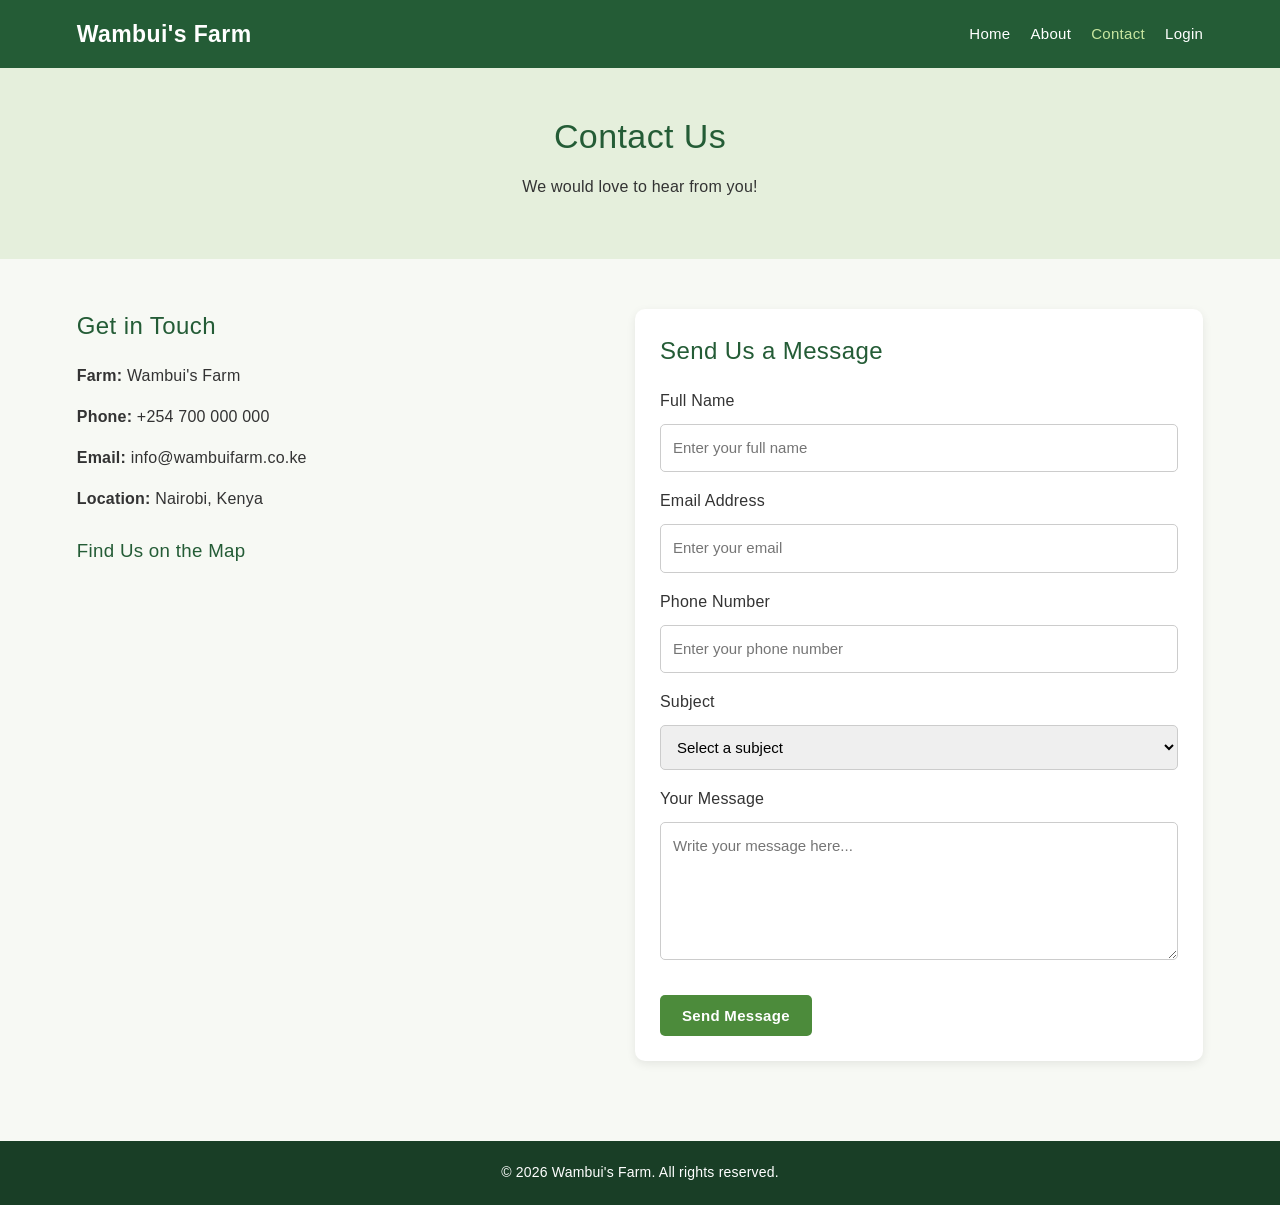
==== contact.html @ 52a6419a "my farm project" ====
<!DOCTYPE html>
<html lang="en">
<head>
    <meta charset="UTF-8">
    <meta name="viewport" content="width=device-width, initial-scale=1.0">
    <title>Wambui's Farm | Contact</title>
    <link rel="stylesheet" href="style.css">
</head>
<body>

    <!-- Navigation Bar -->
    <nav class="navbar">
        <h2> Wambui's Farm</h2>
        <ul>
            <li><a href="index.html">Home</a></li>
            <li><a href="about.html">About</a></li>
            <li><a href="contact.html" class="active">Contact</a></li>
            <li><a href="login.html">Login</a></li>
        </ul>
    </nav>

    <!-- Page Heading -->
    <section class="page-header">
        <h1>Contact Us</h1>
        <p>We would love to hear from you!</p>
    </section>

    <!-- Contact Information and Form -->
    <section class="section contact-container">

        <!-- Contact Details and Map -->
        <div class="contact-info">
            <h2>Get in Touch</h2>

            <p><strong>Farm:</strong> Wambui's Farm</p>
            <p><strong>Phone:</strong> +254 700 000 000</p>
            <p><strong>Email:</strong> info@wambuifarm.co.ke</p>
            <p><strong>Location:</strong> Nairobi, Kenya</p>

            <h3>Find Us on the Map</h3>

            <iframe
                src="https://maps.google.com/maps?q=Nairobi%2C%20Kenya&z=12&output=embed"
                title="Google Map showing Nairobi, Kenya"
                width="100%"
                height="300"
                style="border: 0;"
                loading="lazy"
                allowfullscreen>
            </iframe>
        </div>

        <!-- Contact Form -->
        <div class="contact-form">
            <h2>Send Us a Message</h2>

            <form action="#" method="post">

                <label for="name">Full Name</label>
                <input
                    type="text"
                    id="name"
                    name="name"
                    placeholder="Enter your full name"
                    autocomplete="name"
                    required>

                <label for="email">Email Address</label>
                <input
                    type="email"
                    id="email"
                    name="email"
                    placeholder="Enter your email"
                    autocomplete="email"
                    required>

                <label for="phone">Phone Number</label>
                <input
                    type="tel"
                    id="phone"
                    name="phone"
                    placeholder="Enter your phone number"
                    autocomplete="tel">

                <label for="subject">Subject</label>
                <select id="subject" name="subject" required>
                    <option value="">Select a subject</option>
                    <option value="product">Product Inquiry</option>
                    <option value="order">Place an Order</option>
                    <option value="delivery">Delivery Inquiry</option>
                    <option value="feedback">Feedback</option>
                    <option value="other">Other</option>
                </select>

                <label for="message">Your Message</label>
                <textarea
                    id="message"
                    name="message"
                    rows="5"
                    placeholder="Write your message here..."
                    required></textarea>

                <button type="submit" class="btn">Send Message</button>

            </form>
        </div>

    </section>

    <!-- Footer -->
    <footer>
        <p>&copy; 2026 Wambui's Farm. All rights reserved.</p>
    </footer>

</body>
</html>
---- style.css ----
/* 1. GENERAL */

* {
    margin: 0;
    padding: 0;
    box-sizing: border-box;
}

body {
    font-family: 'Trebuchet MS', sans-serif;
    font-size: 16px;
    font-weight: 400;
    line-height: 1.8;
    letter-spacing: 0.2px;
    color: #333;
    background-color: #f7f9f4;
}

h1, h2, h3 {
    font-family: 'Trebuchet MS', sans-serif;
    line-height: 1.4;
    font-weight: 500;
    letter-spacing: 0.3px;
}

p {
    margin-bottom: 12px;
    line-height: 1.8;
}

img {
    max-width: 100%;
}


/* 2. NAV BAR */

.navbar {
    background-color: #245c36;
    color: white;
    padding: 18px 6%;

    display: flex;
    justify-content: space-between;
    align-items: center;
    flex-wrap: wrap;
    gap: 15px;
}

.navbar h2 {
    font-size: 23px;
    font-weight: 600;
    letter-spacing: 0.4px;
}

.navbar ul {
    list-style: none;
    display: flex;
    gap: 20px;
    flex-wrap: wrap;
}

.navbar a {
    color: white;
    text-decoration: none;
    font-weight: 500;
    font-size: 15px;
    letter-spacing: 0.3px;
    transition: color 0.3s ease;
}

.navbar a:hover,
.navbar a.active {
    color: #c8e6a0;
}


/* 3. BUTTONS */

.btn {
    display: inline-block;
    background-color: #4c8b3b;
    color: white;

    padding: 12px 22px;
    border: none;
    border-radius: 5px;

    text-decoration: none;
    font-family: inherit;
    font-size: 15px;
    font-weight: 600;
    letter-spacing: 0.3px;
    cursor: pointer;
    margin-top: 10px;

    transition: background-color 0.3s ease,
                transform 0.3s ease;
}

.btn:hover {
    background-color: #245c36;
    transform: translateY(-2px);
}


/* 4. HOME HERO IMAGE */

.hero {
    min-height: 420px;

    background:
        linear-gradient(
            rgba(0, 0, 0, 0.5),
            rgba(0, 0, 0, 0.5)
        ),
        url("images/greenhouse.jpg");

    background-size: cover;
    background-position: center;

    color: white;
    text-align: center;
    padding: 120px 20px;
}

.hero h1 {
    font-size: 44px;
    font-weight: 500;
    letter-spacing: 0.5px;
    line-height: 1.3;
    margin-bottom: 18px;
}

.hero p {
    font-size: 20px;
    font-weight: 400;
    letter-spacing: 0.2px;
    line-height: 1.8;
    margin-bottom: 25px;
}


/* 5. GENERAL SECTIONS */

.section {
    padding: 50px 6%;
    text-align: center;
}

.section h2 {
    color: #245c36;
    font-weight: 500;
    letter-spacing: 0.4px;
    margin-bottom: 22px;
}

.page-header {
    background-color: #e5efdc;
    text-align: center;
    padding: 45px 20px;
}

.page-header h1 {
    color: #245c36;
    font-size: 34px;
    font-weight: 500;
    letter-spacing: 0.4px;
    margin-bottom: 12px;
}


/* 6. PRODUCT CARDS */

.products-section {
    background-color: #ffffff;
}

.card-container {
    display: flex;
    justify-content: center;
    align-items: stretch;
    flex-wrap: wrap;
    gap: 25px;
    margin-top: 30px;
}

.card {
    background-color: white;
    width: 260px;
    padding: 15px;
    border-radius: 10px;

    box-shadow: 0 3px 10px rgba(0, 0, 0, 0.1);

    transition: transform 0.3s ease,
                box-shadow 0.3s ease;
}

.card:hover {
    transform: translateY(-5px);
    box-shadow: 0 8px 20px rgba(0, 0, 0, 0.12);
}

.card img {
    width: 100%;
    height: 180px;
    object-fit: cover;
    border-radius: 7px;
}

.card h3 {
    color: #245c36;
    font-weight: 500;
    letter-spacing: 0.3px;
    margin: 12px 0;
}

.card p {
    margin-bottom: 10px;
    line-height: 1.7;
}

.price {
    color: #4c8b3b;
    font-weight: 600;
    letter-spacing: 0.2px;
}


/* 7. NEWSLETTER */

.subscribe {
    background-color: #e5efdc;
}

.subscribe-form {
    margin-top: 20px;
}

.subscribe input {
    width: 250px;
    max-width: 100%;
    padding: 12px;
    margin: 5px;

    border: 1px solid #ccc;
    border-radius: 5px;
}


/* 8. VIDEO SECTION */

.videos-section {
    background-color: #f1f5ed;
}

.video-container {
    display: flex;
    justify-content: center;
    align-items: stretch;
    flex-wrap: wrap;
    gap: 25px;
    margin-top: 30px;
}

.video-card {
    background-color: white;
    width: 320px;
    max-width: 100%;
    padding: 15px;
    border-radius: 10px;

    box-shadow: 0 3px 10px rgba(0, 0, 0, 0.1);
    text-align: left;

    transition: transform 0.3s ease,
                box-shadow 0.3s ease;
}

.video-card:hover {
    transform: translateY(-4px);
    box-shadow: 0 8px 20px rgba(0, 0, 0, 0.12);
}

.video-card iframe {
    display: block;
    width: 100%;
    aspect-ratio: 16 / 9;

    border: none;
    border-radius: 7px;
}

.video-card h3 {
    color: #245c36;
    font-weight: 500;
    letter-spacing: 0.3px;
    margin: 12px 0 8px;
}


/* 9. PROFILE */

.profile {
    display: flex;
    align-items: flex-start;
    gap: 35px;
    text-align: left;
}

.profile img {
    width: 45%;
    max-width: 500px;
    border-radius: 10px;
    object-fit: cover;
}

.profile-content {
    flex: 1;
}

.profile h2 {
    font-weight: 500;
    margin-bottom: 15px;
}

.profile h3 {
    color: #245c36;
    font-weight: 500;
    margin-top: 20px;
    margin-bottom: 8px;
}

.profile ul {
    padding-left: 22px;
    margin-bottom: 15px;
}

.profile li {
    margin-bottom: 6px;
    line-height: 1.7;
}


/* 10. LOGIN */

.login-section {
    padding: 50px 20px;

    display: flex;
    justify-content: center;
    align-items: center;
}

.login-box {
    background-color: white;
    width: 100%;
    max-width: 420px;
    padding: 30px;

    border-radius: 10px;
    box-shadow: 0 3px 15px rgba(0, 0, 0, 0.1);
}

.login-box h2 {
    color: #245c36;
    text-align: center;
    font-weight: 500;
    letter-spacing: 0.3px;
    margin-bottom: 10px;
}

.login-description {
    text-align: center;
    margin-bottom: 20px;
}

.login-box label {
    display: block;
    text-align: left;
    font-weight: 500;
}

.login-box input:not([type="checkbox"]) {
    width: 100%;
    padding: 12px;
    margin: 8px 0 18px;

    border: 1px solid #ccc;
    border-radius: 5px;
    font-family: inherit;
    font-size: 15px;
}

.remember-me {
    display: flex;
    align-items: center;
    gap: 8px;
    margin: 5px 0 15px;
}

.remember-me input {
    margin: 0;
}

.remember-me label {
    font-weight: 400;
}

.login-box .btn {
    width: 100%;
}

.login-note {
    text-align: center;
    margin-top: 20px;
}

.login-note a {
    color: #245c36;
    text-decoration: none;
}

.login-note a:hover {
    text-decoration: underline;
}


/* 11. CONTACT */

.contact-container {
    display: flex;
    align-items: flex-start;
    gap: 40px;
    text-align: left;
}

.contact-info,
.contact-form {
    flex: 1;
    min-width: 0;
}

.contact-info h2,
.contact-form h2 {
    font-weight: 500;
    margin-bottom: 20px;
}

.contact-info p {
    margin-bottom: 12px;
}

.contact-info h3 {
    color: #245c36;
    font-weight: 500;
    margin: 25px 0 12px;
}

.contact-info iframe {
    display: block;
    width: 100%;
    border: none;
    border-radius: 8px;
}

.contact-form {
    background-color: white;
    padding: 25px;
    border-radius: 10px;

    box-shadow: 0 3px 10px rgba(0, 0, 0, 0.08);
}


/* GENERAL FORM FIELDS */

input,
select,
textarea {
    width: 100%;
    padding: 12px;
    margin: 8px 0 15px;

    border: 1px solid #ccc;
    border-radius: 5px;

    font-family: inherit;
    font-size: 15px;
    line-height: 1.5;
}

input:focus,
select:focus,
textarea:focus {
    outline: 2px solid #4c8b3b;
    outline-offset: 1px;
    border-color: #4c8b3b;
}

textarea {
    resize: vertical;
}

form label {
    display: block;
    text-align: left;
    font-weight: 500;
}


/* 12. FOOTER */

footer {
    background-color: #193e26;
    color: white;
    text-align: center;
    padding: 20px;
    margin-top: 30px;
}

footer p {
    margin-bottom: 0;
    line-height: 1.7;
    font-size: 14px;
    letter-spacing: 0.2px;
}


/* 13. RESPONSIVE DESIGN */

@media (max-width: 768px) {

    .navbar {
        flex-direction: column;
        text-align: center;
    }

    .navbar ul {
        justify-content: center;
        gap: 12px;
    }

    .hero {
        padding: 90px 20px;
    }

    .hero h1 {
        font-size: 30px;
        letter-spacing: 0.3px;
    }

    .hero p {
        font-size: 17px;
    }

    .section {
        padding: 35px 5%;
    }

    .section h2 {
        font-size: 25px;
    }

    .page-header h1 {
        font-size: 28px;
    }

    .profile,
    .contact-container {
        flex-direction: column;
    }

    .profile img {
        width: 100%;
        max-width: none;
    }

    .profile-content,
    .contact-info,
    .contact-form {
        width: 100%;
    }

    .card {
        width: 100%;
        max-width: 350px;
    }

    .video-card {
        width: 100%;
        max-width: 450px;
    }

    .subscribe input {
        width: 100%;
        margin: 8px 0;
    }

    .login-box {
        padding: 22px;
    }
}


/* SMALL MOBILE SCREENS */

@media (max-width: 400px) {

    .navbar h2 {
        font-size: 20px;
    }

    .navbar ul {
        gap: 10px;
    }

    .navbar a {
        font-size: 14px;
    }

    .hero h1 {
        font-size: 26px;
    }

    .page-header h1 {
        font-size: 25px;
    }
}
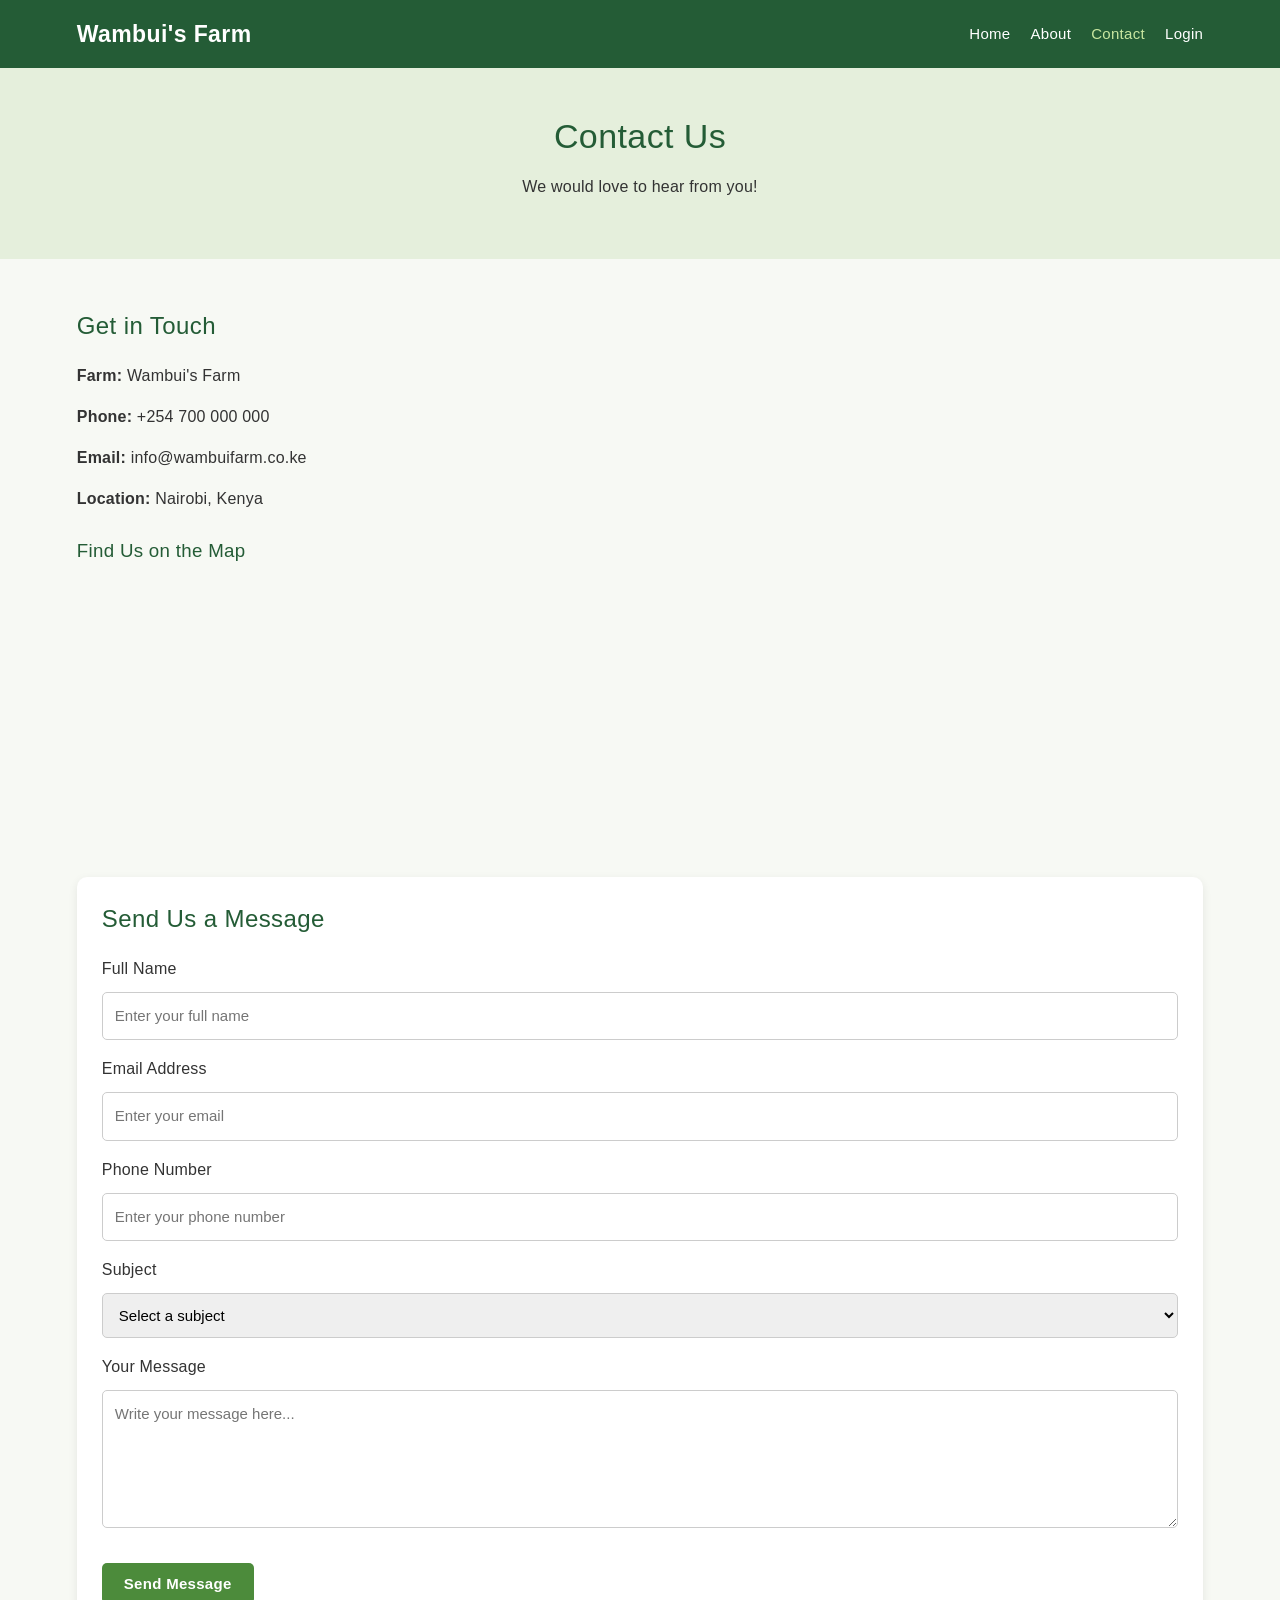
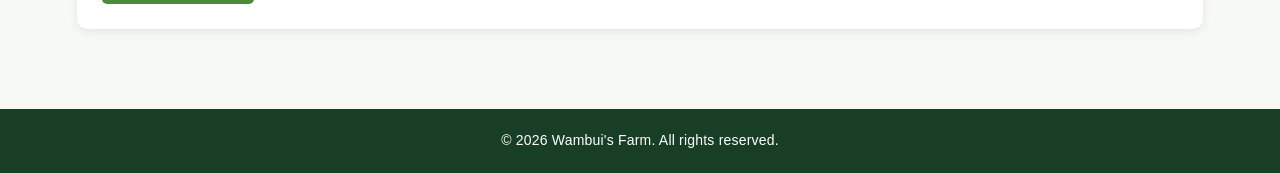
==== commit 4b99c38f: "second commit" ====
--- a/contact.html
+++ b/contact.html
@@ -40,7 +40,7 @@
             <h3>Find Us on the Map</h3>
 
             <iframe
-                src="https://maps.google.com/maps?q=Nairobi%2C%20Kenya&z=12&output=embed"
+                src="https://www.google.com/maps/embed?pb=!1m18!1m12!1m3!1d31917.599828994258!2d37.506971057901474!3d-0.44129710672517514!2m3!1f0!2f0!3f0!3m2!1i1024!2i768!4f13.1!3m3!1m2!1s0x1827cc5c882159a5%3A0xee377023f4d04f37!2sKevote!5e0!3m2!1sen!2ske!4v1792334770408!5m2!1sen!2ske"
                 title="Google Map showing Nairobi, Kenya"
                 width="100%"
                 height="300"
@@ -48,7 +48,7 @@
                 loading="lazy"
                 allowfullscreen>
             </iframe>
-        </div>
+            
 
         <!-- Contact Form -->
         <div class="contact-form">
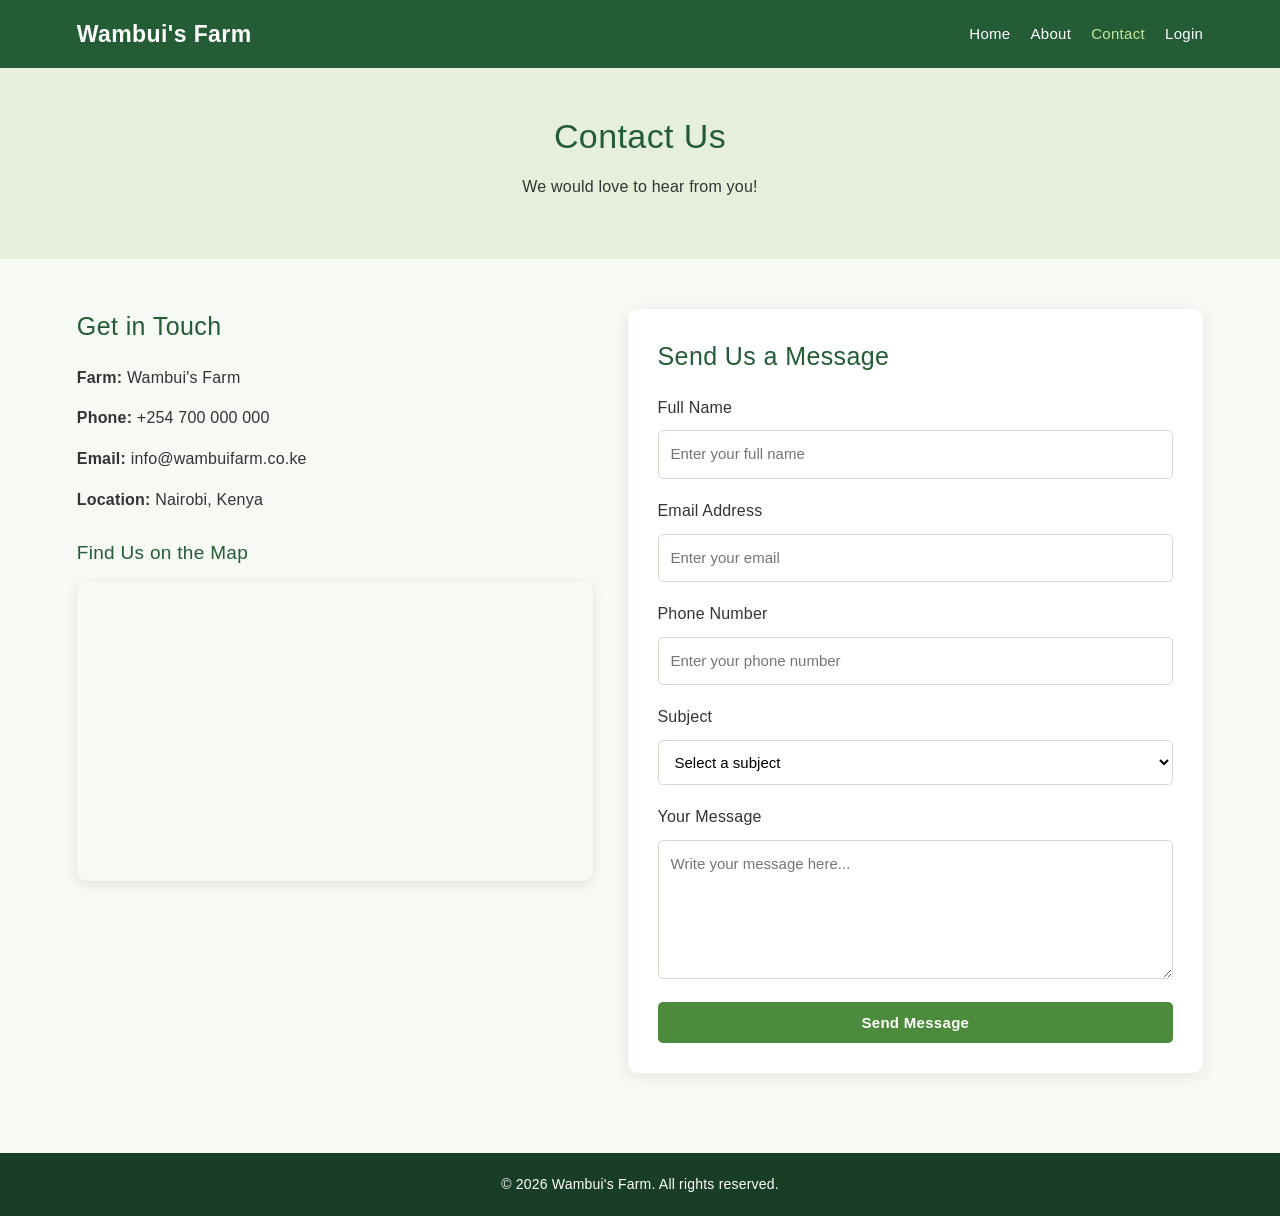
==== commit 4be7400f: "fixing contact page" ====
--- a/contact.html
+++ b/contact.html
@@ -1,3 +1,4 @@
+
 <!DOCTYPE html>
 <html lang="en">
 <head>
@@ -10,7 +11,8 @@
 
     <!-- Navigation Bar -->
     <nav class="navbar">
-        <h2> Wambui's Farm</h2>
+        <h2>Wambui's Farm</h2>
+
         <ul>
             <li><a href="index.html">Home</a></li>
             <li><a href="about.html">About</a></li>
@@ -28,8 +30,9 @@
     <!-- Contact Information and Form -->
     <section class="section contact-container">
 
-        <!-- Contact Details and Map -->
+        <!-- Left Side: Contact Details and Map -->
         <div class="contact-info">
+
             <h2>Get in Touch</h2>
 
             <p><strong>Farm:</strong> Wambui's Farm</p>
@@ -39,19 +42,20 @@
 
             <h3>Find Us on the Map</h3>
 
-            <iframe
-                src="https://www.google.com/maps/embed?pb=!1m18!1m12!1m3!1d31917.599828994258!2d37.506971057901474!3d-0.44129710672517514!2m3!1f0!2f0!3f0!3m2!1i1024!2i768!4f13.1!3m3!1m2!1s0x1827cc5c882159a5%3A0xee377023f4d04f37!2sKevote!5e0!3m2!1sen!2ske!4v1792334770408!5m2!1sen!2ske"
-                title="Google Map showing Nairobi, Kenya"
-                width="100%"
-                height="300"
-                style="border: 0;"
-                loading="lazy"
-                allowfullscreen>
-            </iframe>
-            
+            <div class="map-container">
+                <iframe
+                    src="https://www.google.com/maps/embed?pb=!1m18!1m12!1m3!1d31917.599828994258!2d37.506971057901474!3d-0.44129710672517514!2m3!1f0!2f0!3f0!3m2!1i1024!2i768!4f13.1!3m3!1m2!1s0x1827cc5c882159a5%3A0xee377023f4d04f37!2sKevote!5e0!3m2!1sen!2ske!4v1792334770408!5m2!1sen!2ske"
+                    title="Google Map showing the farm location"
+                    loading="lazy"
+                    allowfullscreen>
+                </iframe>
+            </div>
 
-        <!-- Contact Form -->
+        </div>
+
+        <!-- Right Side: Contact Form -->
         <div class="contact-form">
+
             <h2>Send Us a Message</h2>
 
             <form action="#" method="post">
@@ -100,9 +104,12 @@
                     placeholder="Write your message here..."
                     required></textarea>
 
-                <button type="submit" class="btn">Send Message</button>
+                <button type="submit" class="btn">
+                    Send Message
+                </button>
 
             </form>
+
         </div>
 
     </section>
@@ -113,4 +120,4 @@
     </footer>
 
 </body>
-</html>+</html>
--- a/style.css
+++ b/style.css
@@ -629,3 +629,128 @@
         font-size: 25px;
     }
 }
+
+/* CONTACT PAGE LAYOUT */
+
+.contact-container {
+    display: flex;
+    align-items: stretch;
+    gap: 35px;
+    text-align: left;
+    padding: 50px 6%;
+}
+
+/* Left column */
+.contact-info {
+    flex: 1;
+    min-width: 0;
+}
+
+.contact-info h2,
+.contact-form h2 {
+    color: #245c36;
+    font-size: 25px;
+    font-weight: 500;
+    margin-bottom: 20px;
+}
+
+.contact-info p {
+    margin-bottom: 12px;
+    overflow-wrap: anywhere;
+}
+
+.contact-info h3 {
+    color: #245c36;
+    font-size: 19px;
+    font-weight: 500;
+    margin: 25px 0 15px;
+}
+
+/* Map */
+.map-container {
+    width: 100%;
+    height: 300px;
+    overflow: hidden;
+    border-radius: 10px;
+    box-shadow: 0 3px 12px rgba(0, 0, 0, 0.1);
+}
+
+.map-container iframe {
+    display: block;
+    width: 100%;
+    height: 100%;
+    border: 0;
+}
+
+/* Right column: form */
+.contact-form {
+    flex: 1;
+    min-width: 0;
+    background-color: white;
+    padding: 30px;
+    border-radius: 10px;
+    box-shadow: 0 3px 15px rgba(0, 0, 0, 0.08);
+}
+
+.contact-form form {
+    width: 100%;
+}
+
+.contact-form label {
+    display: block;
+    font-weight: 500;
+    margin-top: 5px;
+}
+
+.contact-form input,
+.contact-form select,
+.contact-form textarea {
+    display: block;
+    width: 100%;
+    font-family: inherit;
+    font-size: 15px;
+    padding: 12px;
+    margin: 8px 0 18px;
+    border: 1px solid #d5dacf;
+    border-radius: 5px;
+    background-color: #fff;
+}
+
+.contact-form textarea {
+    resize: vertical;
+}
+
+.contact-form input:focus,
+.contact-form select:focus,
+.contact-form textarea:focus {
+    outline: 2px solid #4c8b3b;
+    outline-offset: 1px;
+    border-color: #4c8b3b;
+}
+
+.contact-form .btn {
+    width: 100%;
+    margin-top: 5px;
+}
+
+/* Responsive layout */
+@media (max-width: 768px) {
+    .contact-container {
+        flex-direction: column;
+        gap: 30px;
+        padding: 35px 5%;
+    }
+
+    .contact-info,
+    .contact-form {
+        width: 100%;
+    }
+
+    .map-container {
+        height: 280px;
+    }
+
+    .contact-form {
+        padding: 22px;
+    }
+}
